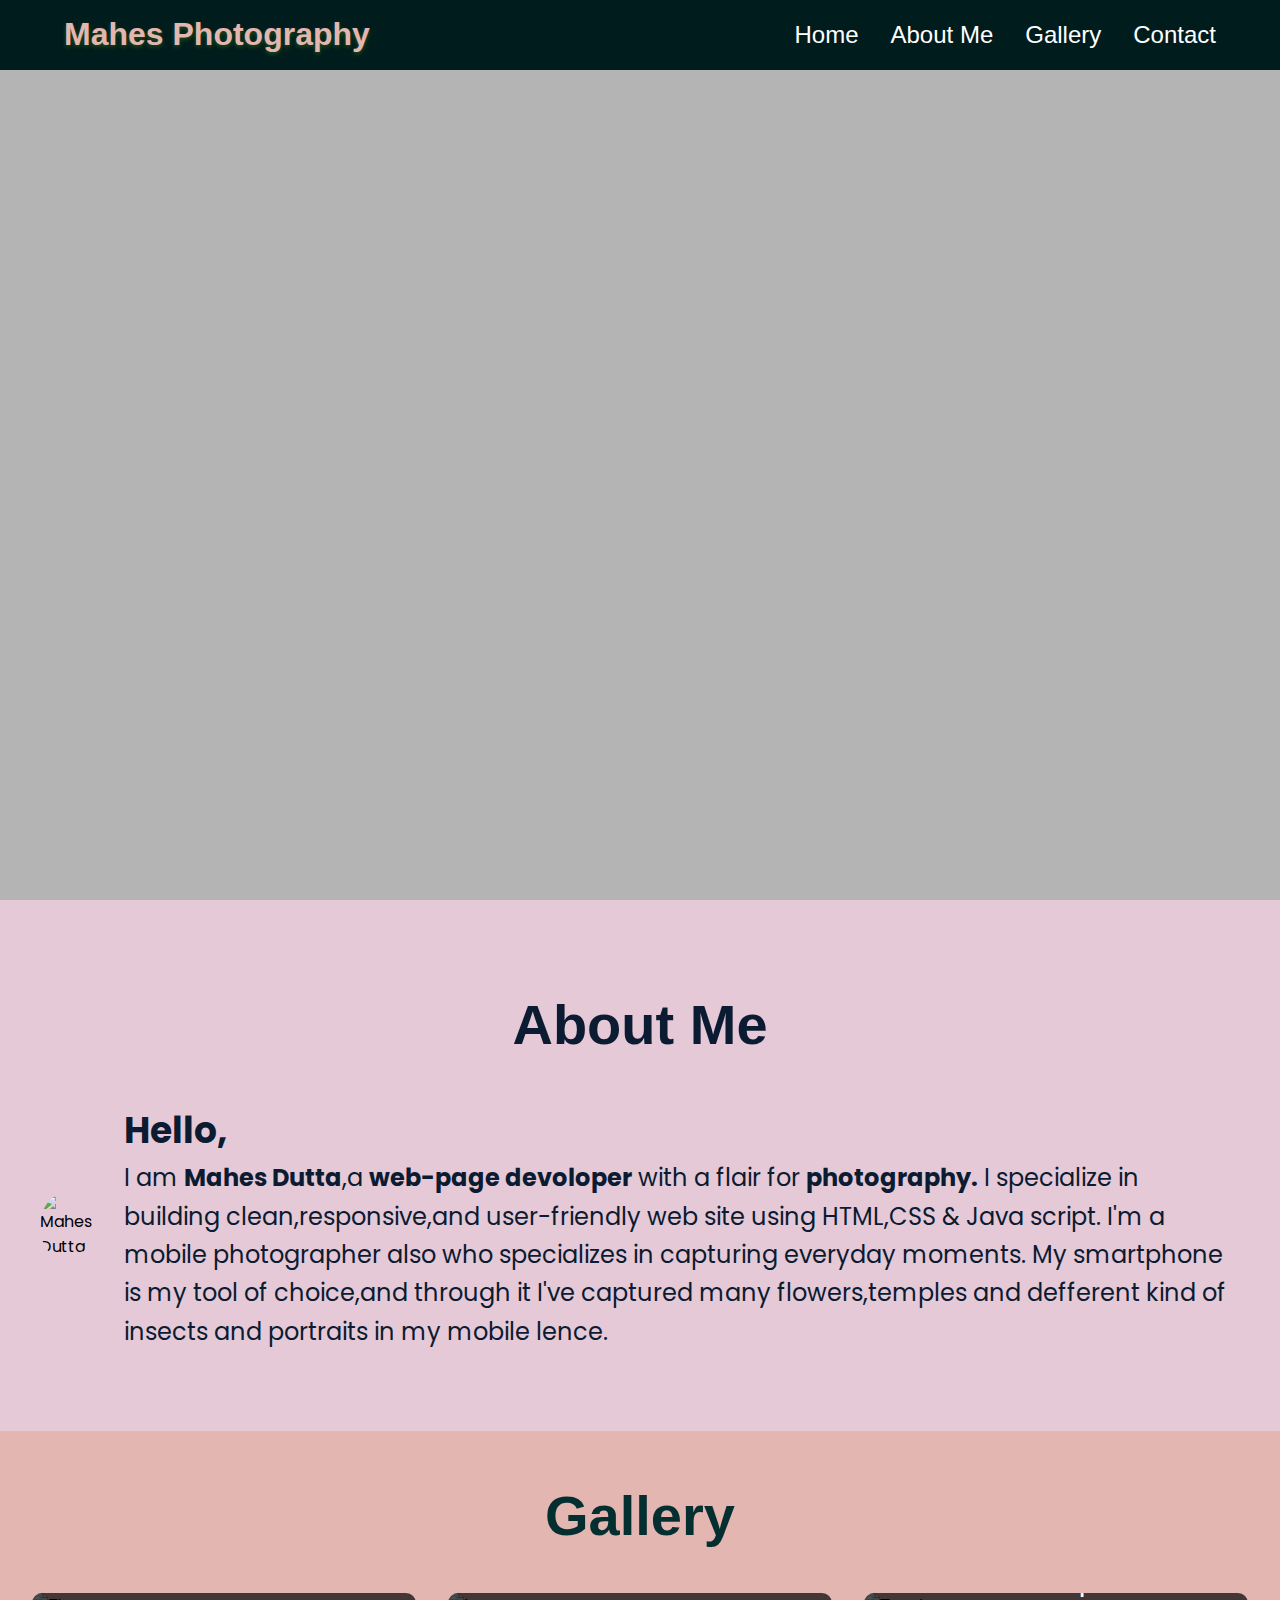
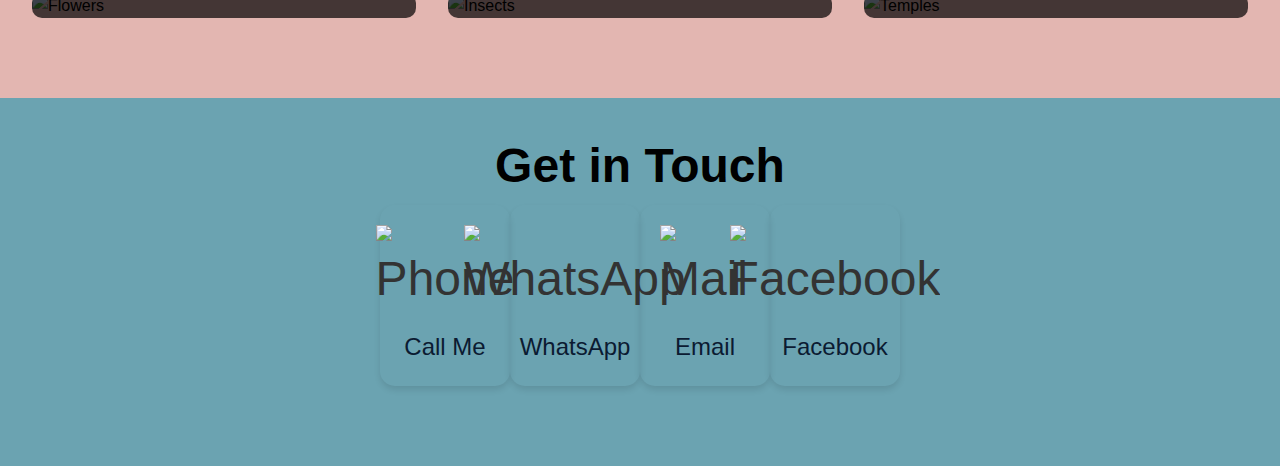
==== index.html @ 1bc4ef5c "Add files via upload" ====
<!DOCTYPE html>
<html lang="en">
<head>
    <meta charset="UTF-8">
    <meta name="viewport" content="width=device-width, initial-scale=1.0">
    <title>MahesDutta Photography</title>
    <link rel="stylesheet" href="styles.css">
    <link rel="stylesheet" href="https://cdnjs.cloudflare.com/ajax/libs/font-awesome/6.0.0/css/all.min.css">
    <link href="https://fonts.googleapis.com/css2?family=Poppins:wght@300;400;500;600;700&display=swap" rel="stylesheet">
</head>
<body>
    <!-- Navigation -->
    <nav class="navbar">
        <div class="logo">Mahes Photography</div>
        <div class="menu-toggle">
            <div class="bar"></div>
            <div class="bar"></div>
            <div class="bar"></div>
        </div>
        <ul class="nav-links">
            <li><a href="#home" class="nav-link">Home</a></li>
            <li><a href="#about" class="nav-link">About Me</a></li>
            <li><a href="#gallery" class="nav-link">Gallery</a></li>
            <li><a href="#contact-section" class="nav-link">Contact</a></li>
        </ul>
    </nav>


    <!-- Home Section -->
    <section id="home" class="home">
        <div class="welcome-text">
            <h1 class="animate-text">Welcome to My photography portfolio !</h1>
            <p class="animate-text">Thank you for visiting here, will find a collection of my work,<br>
                each photo capturing unique moments and stories.<br>
                whether you are here for inspiration to view my latest project,
                 or to discuss a potential collaboration,<br>
                I am excited to share my passion with you. Explore and feel free to reach out I'd love to connect.</p>
        </div>
    </section>

    <!-- About Section -->
    <section id="about" class="about">
        <div class="about-container">
            <h1>About Me</h1>
            <div class="about-content">
                <div class="about-image">
                    <img src="assets/profile-1.jpg" alt="Mahes Dutta">
                </div>
                <div class="about-text">
                    <p><h2>Hello,</h2></p>
                                  <p>I am <b>Mahes Dutta</b>,a <b>web-page devoloper</b> with a flair for <b>photography.</b> 
                        I specialize in building clean,responsive,and user-friendly web site using HTML,CSS & Java script.

                        I'm a mobile photographer also who specializes in capturing everyday moments.
                         My smartphone is my tool of choice,and through it I've captured many flowers,temples and 
                         defferent kind of insects and portraits in my mobile lence.</p>
                </div>
            </div>
        </div>
    </section>

    <!-- Gallery Section -->
    <section id="gallery" class="gallery">
        <h2>Gallery</h2>
        <div class="gallery-categories">
            <div class="category" data-category="flowers">
                <img src="assets/portfolio-1.jpg" alt="Flowers">
                <a href ="gallery.html" ><h3>View Flowers</h3></a>
            </div>
            <div class="category" data-category="insects">
                <img src="assets/portfolio-2.jpg" alt="Insects">
                <a href ="gallery.html" ><h3>View Insects</h3></a>
            </div>
            <div class="category" data-category="temples">
                <img src="assets/image-6.jpg" alt="Temples">
                <a href ="gallery.html" ><h3>View Temples</h3></a>
            </div>
        </div>

        <div class="gallery-modal">
            <span class="close-modal">&times;</span>
            <div class="gallery-grid flowers">
                <!-- Flower images will be loaded here -->
            </div>
            <div class="gallery-grid insects">
                <!-- Insect images will be loaded here -->
            </div>
            <div class="gallery-grid temples">
                <!-- Temple images will be loaded here -->
            </div>
        </div>
    </section>

    <!-- Contact Section -->

    <section id="contact-section" class="Contact-body">
        <div class="container">
            <h3>Get in Touch</h3>
            <div class="contact-section">
                <!-- Phone Call Link -->
                <a href="tel:+91860952839" class="contact-item">
                    <span class="emoji"><img src="assets/phone.png" alt="Phone" /></span>
                    <span class="text">Call Me</span>
                </a>

                <!-- WhatsApp Link -->
                <a href="https://wa.me/91860952839" class="contact-item">
                    <span class="emoji"><img src="assets/whatsap.png" alt="WhatsApp" /></span>
                    <span class="text">WhatsApp</span>
                </a>

                <!-- Email Link -->
                <a href="mailto:mahesdutta8609@gmail.com" class="contact-item">
                    <span class="emoji"><img src="assets/gmail.png" alt="Mail" /></span>
                    <span class="text">Email</span>
                </a>

                <!-- Facebook Link -->
                <a href="https://facebook.com/your.profile" class="contact-item">
                    <span class="emoji"><img src="assets/facebook.png" alt="Facebook" /></span>
                    <span class="text">Facebook</span>
                </a>
            </div>
        </div>
    </section>
    <script src="script.js"></script>
</body>
</html>
---- styles.css ----
/* Reset and Base Styles */
* {
    margin: 0;
    padding: 0;
    box-sizing: border-box;
}
/* Base Styles and Variables */
:root {
    --primary-color: #333;
    --accent-color: #ffd700;
    --nav-height: 70px;
    --transition-speed: 0.3s;
    --menu-bg: rgba(0, 0, 0, 0.95);
}

html {
    scroll-behavior: smooth;
}

body {
    font-family: 'Arial', sans-serif;
    line-height: 1.6;
    overflow-x: hidden;
    -webkit-font-smoothing: antialiased;
    -moz-osx-font-smoothing: grayscale;
}

/* Navigation Styles */
.navbar {
    position: fixed;
    top: 0;
    left: 0;
    width: 100%;
    height: var(--nav-height);
    background: #011c1d;
    backdrop-filter: blur(10px);
    -webkit-backdrop-filter: blur(10px);
    z-index: 1000;
    display: flex;
    justify-content: space-between;
    align-items: center;
    padding: 0 5%;
    transition: all var(--transition-speed) ease;
}

.logo {
    color: #e3b6b1;
    font-size: 2rem;
    font-weight: bold;
    text-shadow: 0 2px 4px rgba(109, 214, 11, 0.288);
    cursor: pointer;
}


.nav-links {
    display: flex;
    gap: 2rem;
    list-style: none;
}

.nav-links li a {
    color: white;
    text-decoration: none;
    font-size: 1.5rem;
    transition: color var(--transition-speed) ease;
    position: relative;
}

.nav-links li a:hover {
    color: #ffd700;
}
.nav-links a::after {
    content: '';
    position: absolute;
    bottom: -5px;
    left: 0;
    width: 0;
    height: 2px;
    background: var(--accent-color);
    transition: width var(--transition-speed) ease;
}
.nav-links a:hover::after {
    width: 100%;
}
.menu-toggle {
    display: none;
    flex-direction: column;
    justify-content: space-between;
    height: 30px;
    width: 30px;
    cursor: pointer;
    z-index: 1001;
}

.bar {
    width: 25px;
    height: 3px;
    background: rgb(131, 24, 24);
    margin: 5px 0;
    transition: 0.4s;
    width: 100%;
    height: 3px;
    background: white;
    border-radius: 3px;
    transition: transform var(--transition-speed) ease,
                opacity var(--transition-speed) ease;
                
}

/* Mobile Styles */
@media screen and (max-width: 768px) {
    .menu-toggle {
        display: flex;
    }

    .nav-links {
       
    }

    .nav-links.active {
        transform: translateX(0);
    }

    .nav-links li {
        opacity: 0;
        transform: translateY(20px);
        transition: all var(--transition-speed) ease;
    }

    .nav-links.active li {
        opacity: 1;
        transform: translateY(0);
        transition-delay: calc(var(--i) * 0.1s);
    }

    .menu-toggle.active .bar:nth-child(1) {
        transform: translateY(10.5px) rotate(45deg);
    }

    .menu-toggle.active .bar:nth-child(2) {
        opacity: 0;
    }

    .menu-toggle.active .bar:nth-child(3) {
        transform: translateY(-10.5px) rotate(-45deg);
    }
}

/* Home Section */
.home {
    height: 100vh;
    background: url(assets/header.jpg) no-repeat center center/cover;
    display: flex;
    align-items: center;
    justify-content: center;
    position: relative;
}

.home::before {
    content: '';
    position: absolute;
    top: 0;
    left: 0;
    width: 100%;
    height: 100%;
    background: rgba(0, 0, 0, 0.295);
}

.welcome-text {
    text-align: center;
    color: white;
    z-index: 1;
    font-size: 1.5rem;
}

.animate-text {
    opacity: 0;
    transform: translateY(20px);
    animation: fadeInUp 1s forwards;
}

@keyframes fadeInUp {
    to {
        opacity: 1;
        transform: translateY(0);
    }
}

/* About Section */
.about {
    padding: 5rem 2rem;
    background: #e5c9d7;
}

.about-container {
    max-width: 1200px;
    margin: 0 auto;
}
.about-container h1{
    text-align: center;
    color:#0b1b32 ;
    font-size: 3.5rem;
    font-family:'Arial Narrow Bold', sans-serif;

}

.about-content {
    display: flex;
    align-items: center;
    gap: 2rem;
    margin-top: 2rem;
    font-family: poppins;
}

.about-image img {
    width: 210px;
    border-radius: 50%;
}
.about-text{
    color: #0b1b32;
    font-size: 1.5rem;
}

/* Gallery Section */
.gallery {
    padding: 5rem 2rem;
    background-color: #e3b6b1;
}
.gallery h2{
    margin-top: -40px;
    text-align: center;
    font-size: 3.5rem;
    font-family:'Gill Sans', 'Gill Sans MT', Calibri, 'Trebuchet MS', sans-serif;
    color: #032f30;
    cursor: pointer;
}

.gallery-categories {
    display: grid;
    grid-template-columns: repeat(auto-fit, minmax(250px, 1fr));
    gap: 2rem;
    margin-top: 2rem;
}

.category {
    position: relative;
    cursor: pointer;
    overflow: hidden;
    border-radius: 10px;
    transition: transform 0.3s ease;
}

.category:hover {
    transform: scale(1.05);
}

.category img {
    width: 100%;
    height: 250px;
    object-fit: cover;
}

.category h3 {
    position: absolute;
    bottom: 0;
    width: 100%;
    padding: 1rem;
    background: rgba(0, 0, 0, 0.7);
    color: white;
    text-align: center;
}

/* Contact Section */


.contact-section {

    background-color: #6ba3b1;
    min-height: 90px;
    display: flex;
    align-items: center;
    justify-content: center;
}

.container {
    padding: 5rem 2rem;
    background-color: #6ba3b1;
 
 
   
}
.container h3 {
    text-align: center;
    font-size: 3rem;
    cursor: pointer;
    margin-top: -50px;
}



.contact-links {
    display: flex;
    flex-wrap: wrap;
    justify-content: center;
    gap: 160px;
}

.contact-item {
    display: flex;
    flex-direction: column;
    align-items: center;
    text-decoration: none;
    color: #333;
    padding: 20px;

    border-radius: 15px;
    box-shadow: 0 4px 6px rgba(0, 0, 0, 0.1);
    transition: transform 0.3s ease, box-shadow 0.3s ease;
    width: 130px;
}

.contact-item:hover {
    transform: translateY(-5px);
    box-shadow: 0 6px 12px rgba(0, 0, 0, 0.15);
}

.emoji {
    font-size: 3rem;
    margin-bottom: 10px;
}

.text {
    font-family: Arial, sans-serif;
    font-size: 1.5rem;
    font-weight: 500px;
    color: #0b1b32;

}

/* Responsive Design */
@media (max-width: 768px) {
    .contact-links {
        gap: 20px;
    }
    
    .contact-item {
        width: 130px;
        padding: 15px;
    }
    
    .emoji {
        font-size: 2.5rem;
    }
    
    .text {
        font-size: 0.9rem;
    }
}

/* Responsive Design */
@media (max-width: 768px) {
    .contact-links {
        gap: 20px;
    }
    
    .contact-item {
        width: 130px;
        padding: 15px;
    }
    
    .emoji {
        font-size: 2.5rem;
    }
    
    .text {
        font-size: 0.9rem;
    }
}

/* Responsive Design */
@media (max-width: 768px) {
    .menu-toggle {
        display: block;
    }

    .nav-links {
        position: fixed;
        top: 70px;
        left: -100%;
        width: 100%;
        height: calc(100vh - 70px);
        background: rgba(0, 0, 0, 0.9);
        flex-direction: column;
        align-items: center;
        padding-top: 2rem;
        transition: 0.3s;
    }

    .nav-links.active {
        left: 0;
    }

    .nav-links li {
        margin: 1.5rem 0;
    }

    .about-content {
        flex-direction: column;
        text-align: center;
    }

    .social-links {
        flex-wrap: wrap;
    }
}

/* Gallery Modal */
.gallery-modal {
    display: none;
    position: fixed;
    top: 0;
    left: 0;
    width: 100%;
    height: 100%;
    background: rgba(0, 0, 0, 0.9);
    z-index: 1001;
    overflow-y: auto;
    padding: 2rem;
}

.gallery-grid {
    display: none;
    grid-template-columns: repeat(auto-fit, minmax(250px, 1fr));
    gap: 1rem;
    padding: 1rem;
}

.gallery-grid.active {
    display: grid;
}

.close-modal {
    position: fixed;
    top: 20px;
    right: 20px;
    color: white;
    font-size: 2rem;
    cursor: pointer;
}
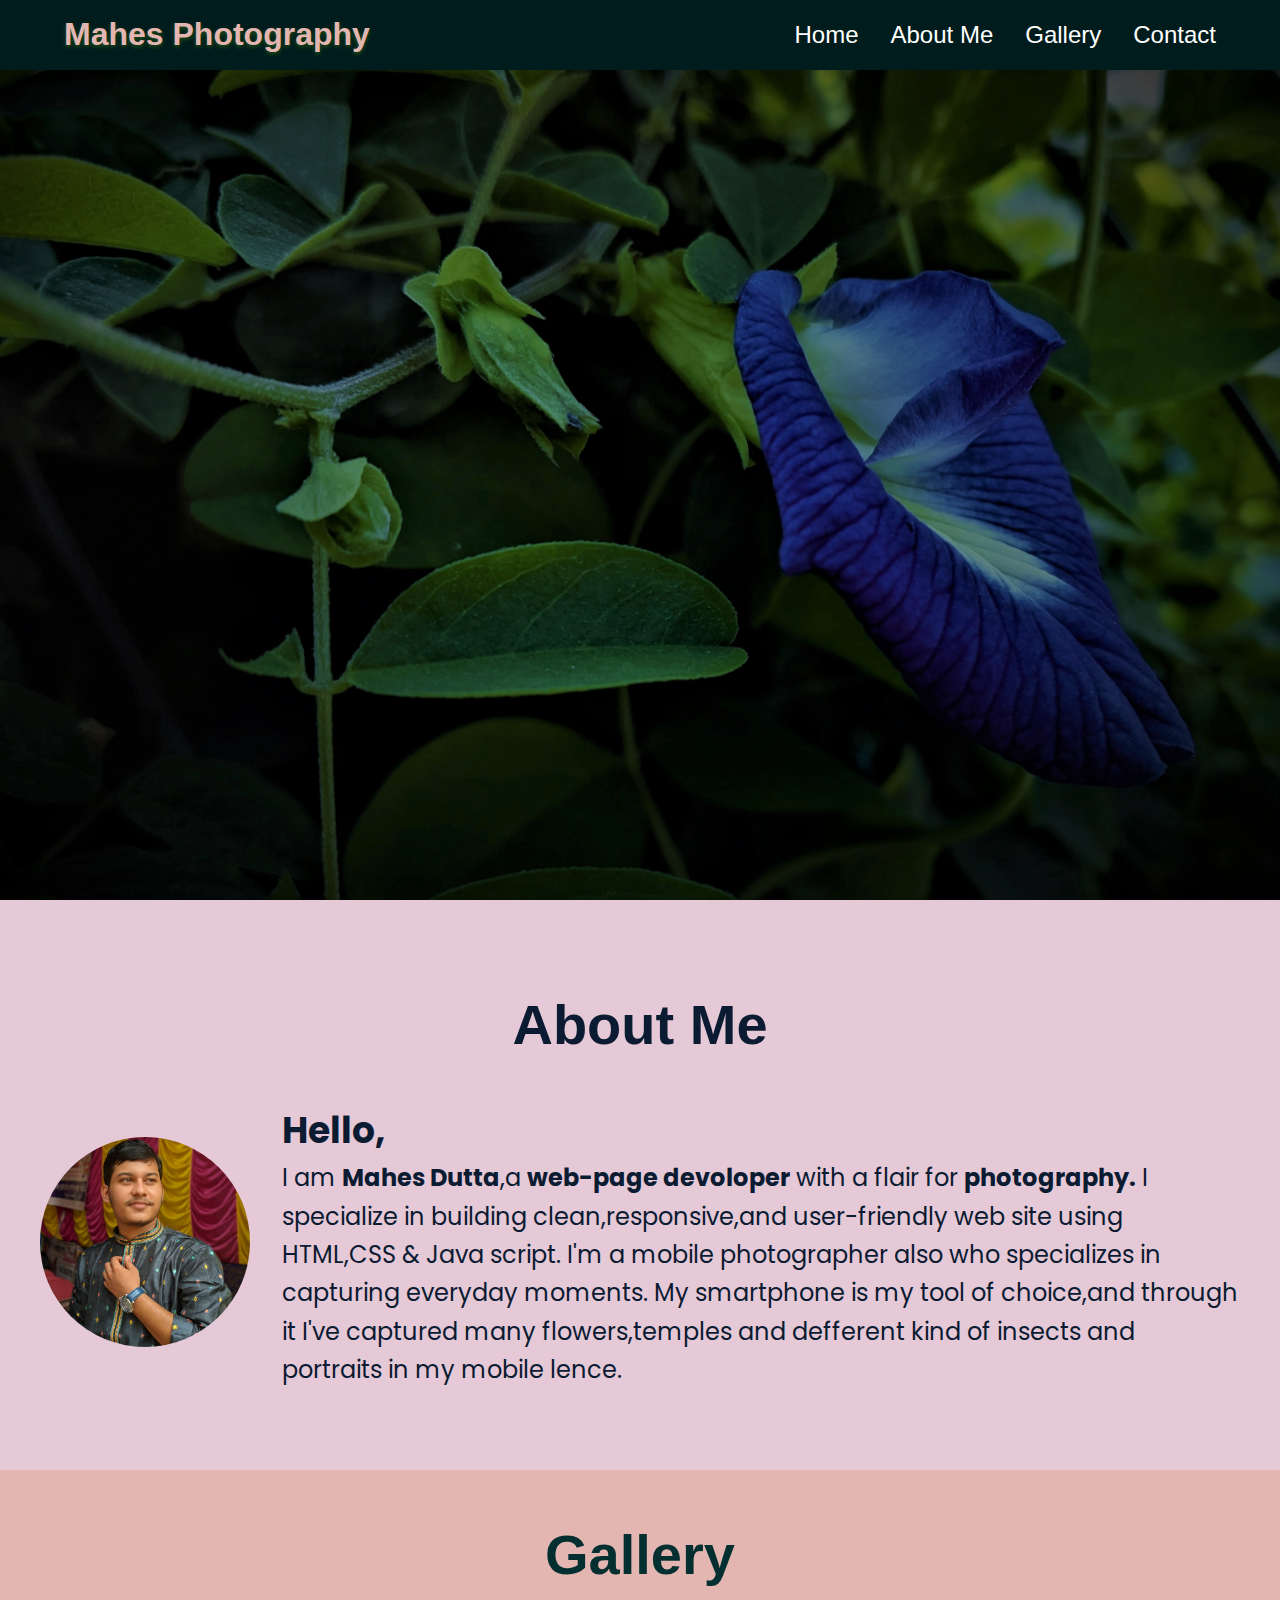
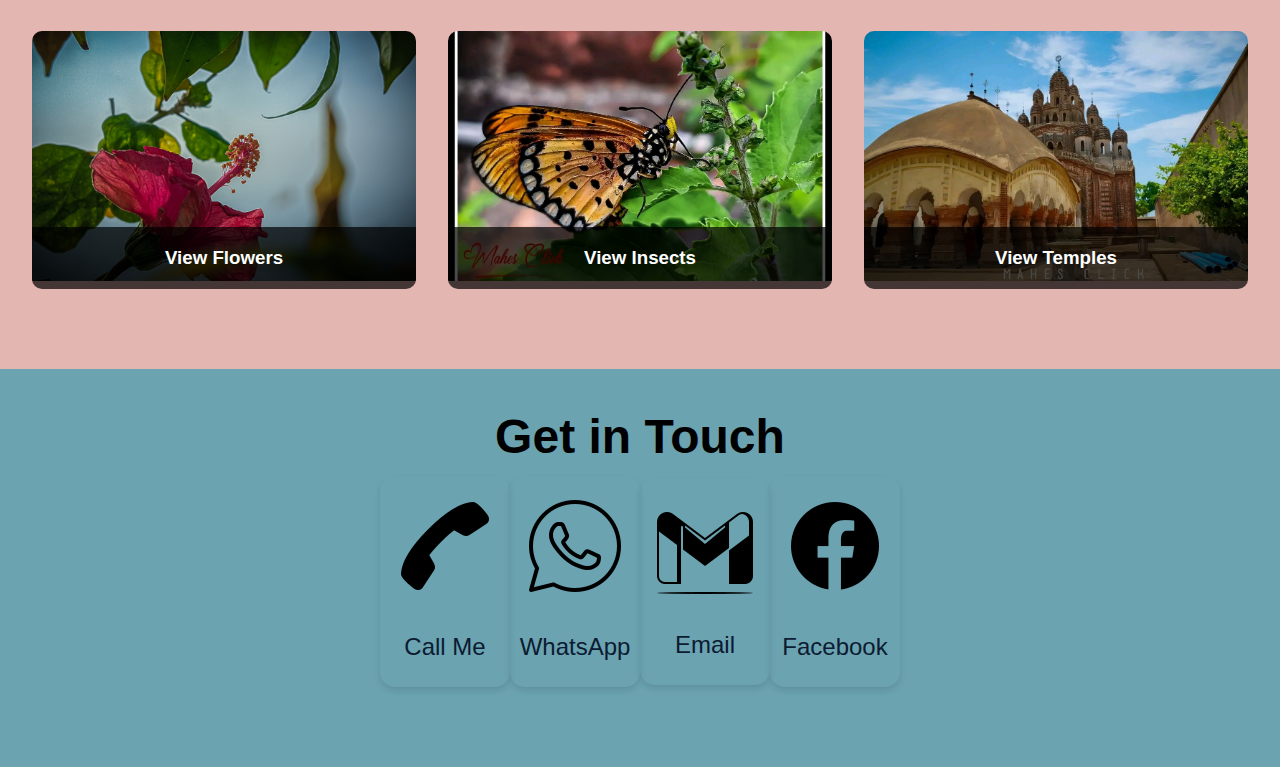
==== commit ccdb58e3: "yes" ====
--- a/index.html
+++ b/index.html
@@ -104,7 +104,7 @@
                 </a>
 
                 <!-- WhatsApp Link -->
-                <a href="https://wa.me/91860952839" class="contact-item">
+                <a href="https://wa.me/918609528239" class="contact-item">
                     <span class="emoji"><img src="assets/whatsap.png" alt="WhatsApp" /></span>
                     <span class="text">WhatsApp</span>
                 </a>
